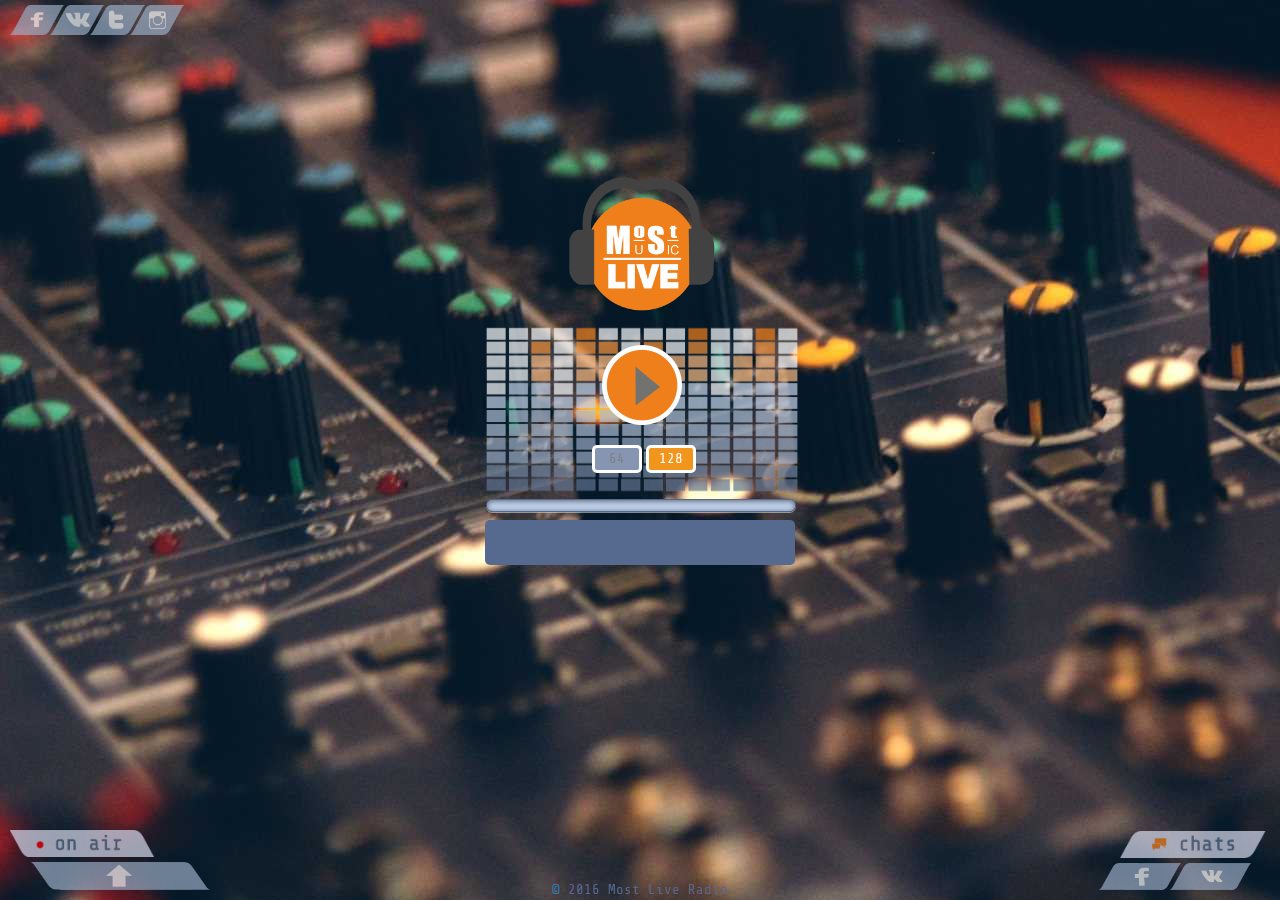
==== index.html @ 4d252a53 "pre-final" ====
<!DOCTYPE html>
<html>

<head>
    <title>Most Live Radio</title>
    <meta charset="utf-8">
    <meta name="viewport" content="width=device-width, initial-scale=1">
    <link rel="stylesheet" type="text/css" href="style/normalize.css">
    <link rel="stylesheet" href="https://maxcdn.bootstrapcdn.com/bootstrap/3.3.2/css/bootstrap.min.css">
    <link href='https://fonts.googleapis.com/css?family=Share+Tech+Mono|Anonymous+Pro|Inconsolata&subset=latin,cyrillic' rel='stylesheet' type='text/css'>
    <link rel="stylesheet" type="text/css" href="style/animate.css">
    <link rel="stylesheet" type="text/css" href="style/slider.css">
    <link rel="stylesheet" type="text/css" href="style/style.css">
</head>

<body>
    <header>
        <div id="social-links">
            <ul>
                <li>
                    <a href="https://www.facebook.com/MostLive"><img class="social-button hover" src="style/img/social-buttons/facebook-button.png" alt="Facebook"></a>
                </li>
                <li>
                    <a href="https://vk.com/radio.most.live"><img class="social-button hover" src="style/img/social-buttons/vk-button.png" alt="VK"></a>
                </li>
                <li>
                    <a href="https://twitter.com/most_live_radio"><img class="social-button hover" src="style/img/social-buttons/twitter-button.png" alt="Twitter"></a>
                </li>
                <li>
                    <a href="#"><img class="social-button hover" src="style/img/social-buttons/instagram-button.png" alt="Instagram"></a>
                </li>
            </ul>
        </div>
        <div id="language-bar">
            <ul>
                <li><a class="langlink" href="#">ua</a></li>
                <li><a class="langlink" href="#">pl</a></li>
                <li><a class="langlink" href="#">eng</a></li>
                <li><a class="langlink" href="#">ru</a></li>
            </ul>
        </div>
    </header>
    <main>
        <div id="left-popup" class="popup-hidden">
            <h2 class="popup-title">On Air now:</h2>
        </div>
        <div id="fb-popup" class="popup-hidden">
            <h2 class="popup-title">Facebook chat</h2>
        </div>
        <div id="vk-popup" class="popup-hidden">
            <h2 class="popup-title">VK chat</h2>
        </div>
        <div id="player">
            <img class="logo" src="style/img/player/main-logo.png" alt="Radio Logo">
            <img class="pseudo-equalizer" src="style/img/player/pseudo-equalizer.png" alt="Equalizer">
            <div id="logo"></div>
            <div id="controls">
                <button href="#" onclick="togglePlayer()" id="play-stop" class="stopped"></button>
                <div id="volume-slider">
                    <section>
                        <span class="tooltip"></span>
                        <div id="slider"></div>
                    </section>
                </div>
                <div id="bitrate-switcher">
                    <button class="bitrate-button">64</button>
                    <button class="bitrate-button active">128</button>
                </div>
            </div>
            <div id="lcd-screen"></div>
            <a href="http://mostyska.net.ua/radio" target="_blank"><img id="flip-button" src="style/img/flip-button-sm-p.png" alt="Flip Button"></a>
        </div>
    </main>
    <footer>
        <div id="flip-block">
            <ul>
                <li><img class="flip-button" src="style/img/on-air-button-head.png" alt="on air now"></li>
                <li>
                    <a href="#" onclick="togglePopUpLeft()"><img class="flip-button flip-button-main hover" src="style/img/on-air-info-button.png" alt="on air button"></a>
                </li>
            </ul>
        </div>
        <div id="chats-block">
            <ul>
                <li><img class="chat-button chat-button-head" src="style/img/chat-button-head.png" alt="Chats"></li>
                <li>
                    <ul id="chat-social-btn-block">
                        <li>
                            <a href="#" onclick="togglePopUpVk()"><img class="chat-button chat-button-main hover" src="style/img/chat-button-vk.png" alt="VK chat"></a>
                        </li>
                        <li>
                            <a href="#" onclick="togglePopUpFb()"><img class="chat-button chat-button-main hover" src="style/img/chat-button-facebook.png" alt="Facebook chat"></a>
                        </li>
                    </ul>
                </li>
            </ul>
        </div>
       <a href="https://github.com/yurazinko/most-life-radio">©</a> 2016 Most Live Radio
    </footer>
</body>
<script src="https://ajax.googleapis.com/ajax/libs/jquery/2.2.0/jquery.min.js"></script>
<script src="https://ajax.aspnetcdn.com/ajax/jquery.ui/1.11.4/jquery-ui.min.js"></script>
<script src="https://maxcdn.bootstrapcdn.com/bootstrap/3.3.2/js/bootstrap.min.js"></script>
<script type="text/javascript" src="script/wow-min.js"></script>
<script>new WOW().init();</script>
<script type="text/javascript" src="script/main.js"></script>

</html>
---- style/slider.css ----
section {
	width: 150px;
	height: auto;
	margin: 100px auto 0;
	position: relative;
}
#slider{
	border: 1.8px solid #56698F;
	border-radius: 25px;
	width: 310px;
	position: absolute;
	height: 13px;
	background-color: #8e8d8d;
	background: url('../style/img/slider/bg-track.png') repeat top left;
    box-shadow: inset 0 1px 5px 0px rgba(0, 0, 0, .5), 
    				  0 1px 0 0px rgba(250, 250, 250, .5);
     transform: translate(-81px, -117px);
}
.tooltip {
	position: absolute;
	display: block;
	top: -25px;
	width: 35px;
	height: 20px;
	color: #fff;
	text-align: center;
	font: 10pt Tahoma, Arial, sans-serif ;
	border-radius: 3px;
	border: 1px solid #333;
    -webkit-box-shadow:  1px 1px 2px 0px rgba(0, 0, 0, .3);
    box-shadow:  1px 1px 2px 0px rgba(0, 0, 0, .3);
	-moz-box-sizing: border-box;
	-webkit-box-sizing: border-box;
	box-sizing: border-box;
	background: -moz-linear-gradient(top,  rgba(69,72,77,0.5) 0%, rgba(0,0,0,0.5) 100%); /* FF3.6+ */
	background: -webkit-gradient(linear, left top, left bottom, color-stop(0%,rgba(69,72,77,0.5)), color-stop(100%,rgba(0,0,0,0.5))); /* Chrome,Safari4+ */
	background: -webkit-linear-gradient(top,  rgba(69,72,77,0.5) 0%,rgba(0,0,0,0.5) 100%); /* Chrome10+,Safari5.1+ */
	background: -o-linear-gradient(top,  rgba(69,72,77,0.5) 0%,rgba(0,0,0,0.5) 100%); /* Opera 11.10+ */
	background: -ms-linear-gradient(top,  rgba(69,72,77,0.5) 0%,rgba(0,0,0,0.5) 100%); /* IE10+ */
	background: linear-gradient(top,  rgba(69,72,77,0.5) 0%,rgba(0,0,0,0.5) 100%); /* W3C */
	filter: progid:DXImageTransform.Microsoft.gradient( startColorstr='#8045484d', endColorstr='#80000000',GradientType=0 ); /* IE6-9 */
}
.volume {
	content: "";
	display: inline-block;
	width: 25px;
	height: 25px;
	right: -5px;
	background: url('../style/img/slider/volume.png') no-repeat 0 -50px;
	position: absolute;
	margin-top: -5px;
}
.ui-slider-handle {
	position: absolute;
	z-index: 2;
	width: 25px;
	height: 25px;
	cursor: pointer;
	background: url('../style/img/slider/handle.png') no-repeat 50% 50%;
	font-weight: bold;
	color: #1C94C4;
	outline: none;
	top: -7px;
	margin-left: -12px;
}
.ui-slider-range {
	background: #F1951C; 
	position: absolute;
	border: 0;
	top: 0;
	height: 100%;
	border-radius: 25px;
}
---- style/style.css ----
/* NOTICE! The styles are Mobile-First! */

html,
body #main {
    height: 100%;
}

body {
    font-family: 'Share Tech Mono', 'Anonymous Pro', 'Inconsolata', monospace;
    background-color: #E2EAEC;
}

a {
    text-decoration: none;
}

ul {
    margin: 0;
    padding: 0;
}

ul li {
    list-style-type: none;
    margin: 5px;
}

header {
    background-color: transparent;
}

#social-links {
    min-height: 64px;
    position: fixed;
    left: 5px;
    z-index: 1000;
}

#social-links li {
    float: left;
    width: 30px;
}

#social-links a {
    display: block;
    line-height: 4em;
    text-align: center;
    color: white;
}

.social-button {
    display: block;
    height: 30px;
    opacity: 0.7;
}

#language-bar {
    min-height: 64px;
    position: fixed;
    right: 5px;
    z-index: 1000;
    display: none;
}

#language-bar li {
    float: left;
    width: 30px;
}

#language-bar a {
    display: block;
    line-height: 4em;
    text-align: center;
    color: white;
}

a.uppercase {
    text-transform: uppercase;
    text-decoration: none;
    color: white;
}

main {
    position: absolute;
    height: 100%;
    min-height: 250px;
    width: 100%;
    background-color: transparent;
    overflow: visible;
}

button {
    font-family: 'Share Tech Mono', 'Anonymous Pro', 'Inconsolata', monospace;
}

.logo {
    width: 150px;
    position: absolute;
    transform: translate(-35px, -140px);
}

.pseudo-equalizer {
    width: 320px;
    height: 170px;
    position: absolute;
    transform: translate(-119px, 10px);
}

#player {
    display: block;
    min-width: 320px;
    z-index: 10;
    position: fixed;
    top: 39%;
    bottom: 45%;
    right: 50%;
    left: 38.5%;
}

#controls {
    position: relative;
    right: 10px;
}

#play-stop {
    width: 100px;
    height: 100px;
    transform: translate(0px, 20px);
    border: 10px solid transparent;
    border-radius: 75px;
    outline: none;
}

.stopped {
    background: url("../style/img/player/play-button.png") no-repeat;
}

.played {
    background: url("../style/img/player/play-button-active.png") no-repeat;
}

#volume-slider {
    display: block;
    border: 1px solid transparent;
    max-width: 340px;
    height: 5px;
    margin: 10px;
    transform: translate(-110px, 90px);
}

#bitrade-switcher {
    display: block;
}

.bitrate-button {
    width: 50px;
    margin-top: 5px;
    margin-right: 4px;
    float: left;
    border-radius: 5px;
    outline: none;
    background-color: #8695B1;
    border: 3px solid white;
    color: gray;
}

.active {
    width: 50px;
    margin-top: 5px;
    margin-right: 4px;
    float: left;
    border-radius: 5px;
    outline: none;
    border: 3px solid white;
    background-color: #F1951C;
    color: #ffffff;
}

#lcd-screen {
    display: block;
    transform: translate(-127px, 80px);
    width: 310px;
    border: 10px solid #56698F;
    border-radius: 5px;
    background-color: #56698F;
    height: 45px;
    margin: 10px;
}

#flip-button {
    display: none;
}

footer {
    position: fixed;
    color: #56698F;
    text-align: center;
    bottom: 0;
    width: 100%;
    background-color: transparent;
}

#flip-block,
#chats-block,
#left-popup,
#fb-popup,
#vk-popup {
    display: none;
}

/* Styles for desktop START*/

@media screen and (min-width: 850px) and (min-height: 600px) {
    body {
        background: url('../style/img/backgroung.jpg');
    }
    #player {
        top: 35%;
        bottom: 45%;
        left: 47%;
        right: 47%;
    }
    .pseudo-equalizer {
        opacity: 0.7;
    }
    #flip-block {
        display: block;
        min-height: 64px;
        position: fixed;
        left: 5px;
        bottom: 5px;
        z-index: 1000;
    }
    #flip-block li {}
    .flip-button {
        display: block;
        height: 27px;
        opacity: 0.7;
    }
    .flip-button-main {
        transform: translate(20px, 0px);
        height: 28px;
        width: 180px;
    }
    #chats-block {
        display: block;
        min-height: 64px;
        position: fixed;
        right: 5px;
        bottom: 10px;
        z-index: 1000;
    }
    .chat-button {
        display: block;
        height: 27px;
        opacity: 0.7;
    }
    .chat-button-head {
        transform: translate(50px, 0px);
    }
    #chat-social-btn-block {
        display: block;
        width: 200px;
        transform: translate(-25px, 0px);
    }
    .chat-button-main {
        float: right;
        margin-right: -11px;
    }
    #left-popup {
        top: 12%;
        left: 10px;
        width: 30%;
        height: 70%;
    }
    #left-popup.popup-hidden {
        display: none;
    }
    #left-popup.popup-visible {
        display: block;
        position: fixed;
        background-color: #D8DCEE;
        border: 10px solid #D8DCEE;
        border-radius: 10px;
    }
    #fb-popup {
        top: 12%;
        right: 10px;
        width: 30%;
        height: 70%;
    }
    #fb-popup.popup-hidden {
        display: none;
    }
    #fb-popup.popup-visible {
        display: block;
        position: fixed;
        background-color: #D8DCEE;
        border: 10px solid #D8DCEE;
        border-radius: 10px;
    }
    #vk-popup {
        top: 12%;
        right: 10px;
        width: 30%;
        height: 70%;
    }
    #vk-popup.popup-hidden {
        display: none;
    }
    #vk-popup.popup-visible {
        display: block;
        position: fixed;
        background-color: #D8DCEE;
        border: 10px solid #D8DCEE;
        border-radius: 10px;
    }
    .popup-title {
        text-align: center;
    }
}


/*END*/


/* Mini-version of player START*/

@media screen and (max-width: 521px) and (max-height: 251px) {
  

    .logo {
        position: absolute;
        transform: translate(-180px, -55px);
    }
    .pseudo-equalizer {
        position: absolute;
        transform: translate(-15px, -96px);
        height: 200px;
    }
    button#play-stop {
        transform: translate(105px, -90px);
    }
    div#volume-slider {
        transform: translate(-5px, -80px);
    }
    div#bitrate-switcher {
        transform: translate(100px, -90px);
    }
    div#lcd-screen {
        transform: translate(-21px, -52px);
        border-top-right-radius: 0;
        border-top-left-radius: 0;
    }
    #flip-button {
        display: block;
        height: 28px;
        width: 400px;
        transform: translate(-140px, -55px);
    }
    footer {
        display: none;
    }
}


/* END*/
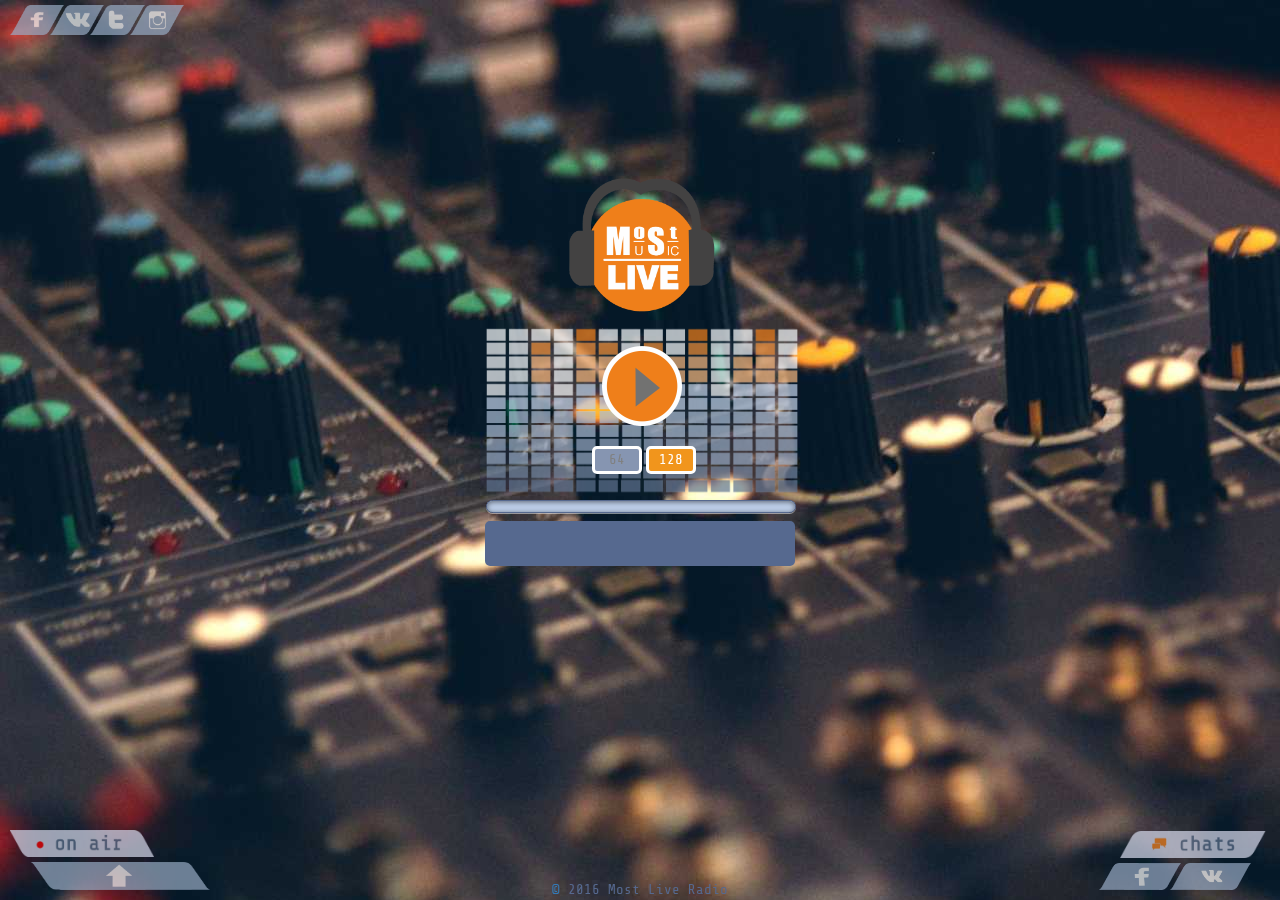
==== commit 6d949009: "try to connect buttons" ====
--- a/index.html
+++ b/index.html
@@ -5,12 +5,21 @@
     <title>Most Live Radio</title>
     <meta charset="utf-8">
     <meta name="viewport" content="width=device-width, initial-scale=1">
+    <!-- External styles BEGIN-->
+    <link rel="stylesheet" type="text/css" href="source/Most-Life_files/jScrollPane.css">
+    <link rel="stylesheet" type="text/css" href="source/Most-Life_files/chat.css">
+    <link href="source/Most-Life_files/status.css" media="screen" rel="stylesheet" type="text/css">
+    <link href="http://mostyska.net.ua/favicon.ico" rel="icon" type="image/x-icon">
+    <link href="http://mostyska.net.ua/favicon.ico" rel="shortcut icon">
+    <!--END-->
+    <!-- Native styles BEGIN-->
     <link rel="stylesheet" type="text/css" href="style/normalize.css">
     <link rel="stylesheet" href="https://maxcdn.bootstrapcdn.com/bootstrap/3.3.2/css/bootstrap.min.css">
     <link href='https://fonts.googleapis.com/css?family=Share+Tech+Mono|Anonymous+Pro|Inconsolata&subset=latin,cyrillic' rel='stylesheet' type='text/css'>
     <link rel="stylesheet" type="text/css" href="style/animate.css">
     <link rel="stylesheet" type="text/css" href="style/slider.css">
     <link rel="stylesheet" type="text/css" href="style/style.css">
+    <!-- END -->
 </head>
 
 <body>
@@ -50,25 +59,53 @@
         <div id="vk-popup" class="popup-hidden">
             <h2 class="popup-title">VK chat</h2>
         </div>
-        <div id="player">
-            <img class="logo" src="style/img/player/main-logo.png" alt="Radio Logo">
-            <img class="pseudo-equalizer" src="style/img/player/pseudo-equalizer.png" alt="Equalizer">
-            <div id="logo"></div>
-            <div id="controls">
-                <button href="#" onclick="togglePlayer()" id="play-stop" class="stopped"></button>
-                <div id="volume-slider">
-                    <section>
-                        <span class="tooltip"></span>
-                        <div id="slider"></div>
-                    </section>
-                </div>
-                <div id="bitrate-switcher">
-                    <button class="bitrate-button">64</button>
-                    <button class="bitrate-button active">128</button>
+        <div id="player" class="ctPlayer">
+            <div class="ctPlayer-player-wrapper">
+                <div id="anonymous_element_1_wrapper" style="position: relative; width: 1px; height: 1px;">
+                    <object type="application/x-shockwave-flash" data="./Most-Life_files/player.swf" width="100%" height="100%" bgcolor="#000000" id="anonymous_element_1" name="anonymous_element_1" tabindex="0">
+                        <param name="allowfullscreen" value="true">
+                        <param name="allowscriptaccess" value="always">
+                        <param name="seamlesstabbing" value="true">
+                        <param name="wmode" value="opaque">
+                        <param name="flashvars" value="netstreambasepath=http%3A%2F%2Fmostyska.net.ua%2Fradio%2Fplayer&amp;id=anonymous_element_1&amp;className=ctPlayer-player&amp;provider=sound&amp;file=http%3A%2F%2Feu.radioboss.fm%3A8036%2Fstream&amp;volume=70&amp;autostart=true&amp;controlbar.position=over">
+                    </object>
                 </div>
             </div>
-            <div id="lcd-screen"></div>
-            <a href="http://mostyska.net.ua/radio" target="_blank"><img id="flip-button" src="style/img/flip-button-sm-p.png" alt="Flip Button"></a>
+
+
+            <div class="ctPlayer-panel">
+
+                <img class="logo" src="style/img/player/main-logo.png" alt="Radio Logo">
+                <img class="pseudo-equalizer" src="style/img/player/pseudo-equalizer.png" alt="Equalizer">
+                <div id="logo"></div>
+                <div id="controls">
+
+                    <button href="javascript:void(0)" id="play-stop" class="ctPlayer-btn-play stopped">
+                        <span class="ctPlayer-btn-play-inner"></span>
+                    </button>
+
+
+                    <div id="volume-slider" class="ctPlayer-volume">
+                        <div class="ctPlayer-volume-slider">
+                            <section class="ctPlayer-volume-slider-inner">
+                                <div class="ctPlayer-volume-slider-value">
+	                                <div id="slider" href="javascript:void(0)" class="ctPlayer-volume-slider-handler"></div>	
+                                </div>
+                            </section>
+                        </div>
+                    </div>
+
+
+                    <div id="bitrate-switcher">
+                        <button class="bitrate-button">64</button>
+                        <button class="bitrate-button active">128</button>
+                    </div>
+
+                </div>
+                <div id="lcd-screen"></div>
+                <a href="http://mostyska.net.ua/radio" target="_blank"><img id="flip-button" src="style/img/flip-button-sm-p.png" alt="Flip Button"></a>
+
+            </div>
         </div>
     </main>
     <footer>
@@ -95,14 +132,45 @@
                 </li>
             </ul>
         </div>
-       <a href="https://github.com/yurazinko/most-life-radio">©</a> 2016 Most Live Radio
+        <a href="https://github.com/yurazinko/most-life-radio">©</a> 2016 Most Live Radio
     </footer>
 </body>
-<script src="https://ajax.googleapis.com/ajax/libs/jquery/2.2.0/jquery.min.js"></script>
-<script src="https://ajax.aspnetcdn.com/ajax/jquery.ui/1.11.4/jquery-ui.min.js"></script>
-<script src="https://maxcdn.bootstrapcdn.com/bootstrap/3.3.2/js/bootstrap.min.js"></script>
-<script type="text/javascript" src="script/wow-min.js"></script>
-<script>new WOW().init();</script>
-<script type="text/javascript" src="script/main.js"></script>
+<!--External scripts BEGIN-->
+<script id="facebook-jssdk " src="http://connect.facebook.net/uk_UA/sdk.js#xfbml=1&amp;version=v2.5 "></script>
+<script src="./Most-Life_files/jquery.min.js "></script>
+<script type="text/javascript " src="source/Most-Life_files/prototype.js "></script>
+<script type="text/javascript " src="source/Most-Life_files/swfobject.js "></script>
+<script type="text/javascript " src="source/Most-Life_files/scriptaculous.js "></script>
+<script type="text/javascript " src="source/Most-Life_files/effects.js "></script>
+<script type="text/javascript " src="source/Most-Life_files/ct.js "></script>
+<script type="text/javascript ">
+var Ct_Page_Config = {
+    baseUrl: " "
+};
+</script>
+<script type="text/javascript " src="source/Most-Life_files/Page.js "></script>
+<script type="text/javascript " src="source/Most-Life_files/Component.js "></script>
+<script type="text/javascript " src="source/Most-Life_files/Request.js "></script>
+<script type="text/javascript " src="source/Most-Life_files/Player.js "></script>
+<script type="text/javascript " src="source/Most-Life_files/jwplayer.js "></script>
+<script type="text/javascript " src="source/Most-Life_files/openapi.js "></script>
+<script type="text/javascript ">
+VK.init({
+    apiId: 2840388,
+    onlyWidgets: true
+});
+</script>
+<script type="text/javascript " src="./Most-Life_files/dragdrop.js "></script>
+<!--END-->
+<!-- Native scripts BEGIN -->
+<script src="https://ajax.googleapis.com/ajax/libs/jquery/2.2.0/jquery.min.js "></script>
+<script src="https://ajax.aspnetcdn.com/ajax/jquery.ui/1.11.4/jquery-ui.min.js "></script>
+<script src="https://maxcdn.bootstrapcdn.com/bootstrap/3.3.2/js/bootstrap.min.js "></script>
+<script type="text/javascript " src="script/wow-min.js "></script>
+<script>
+new WOW().init();
+</script>
+<script type="text/javascript " src="script/main.js "></script>
+<!--END-->
 
 </html>
--- a/source/Most-Life_files/jScrollPane.css
+++ b/source/Most-Life_files/jScrollPane.css
@@ -0,0 +1,103 @@
+/*
+ * CSS Styles that are needed by jScrollPane for it to operate correctly.
+ *
+ * Include this stylesheet in your site or copy and paste the styles below into your stylesheet - jScrollPane
+ * may not operate correctly without them.
+ */
+
+.jspContainer{
+	overflow: hidden;
+	position: relative;
+}
+
+.jspPane{
+	position: absolute;
+}
+
+.jspVerticalBar{
+	position: absolute;
+	top: 0;
+	right: 0;
+	width: 16px;
+	height: 100%;
+	background: red;
+}
+
+.jspHorizontalBar{
+	position: absolute;
+	bottom: 0;
+	left: 0;
+	width: 100%;
+	height: 16px;
+	background: red;
+}
+
+.jspVerticalBar *,
+.jspHorizontalBar *{
+	margin: 0;
+	padding: 0;
+}
+
+.jspCap{
+	display: none;
+}
+
+.jspHorizontalBar .jspCap{
+	float: left;
+}
+
+.jspTrack{
+	background: #dde;
+	position: relative;
+}
+
+.jspDrag{
+	background: #bbd;
+	position: relative;
+	top: 0;
+	left: 0;
+	cursor: pointer;
+}
+
+.jspHorizontalBar .jspTrack,
+.jspHorizontalBar .jspDrag{
+	float: left;
+	height: 100%;
+}
+
+.jspArrow{
+	background: #50506d;
+	text-indent: -20000px;
+	display: block;
+	cursor: pointer;
+}
+
+.jspArrow.jspDisabled{
+	cursor: default;
+	background: #80808d;
+}
+
+.jspVerticalBar .jspArrow{
+	height: 16px;
+}
+
+.jspHorizontalBar .jspArrow{
+	width: 16px;
+	float: left;
+	height: 100%;
+}
+
+.jspVerticalBar .jspArrow:focus{
+	outline: none;
+}
+
+.jspCorner{
+	background: #eeeef4;
+	float: left;
+	height: 100%;
+}
+
+/* Yuk! CSS Hack for IE6 3 pixel bug :( */
+* html .jspCorner{
+	margin: 0 -3px 0 0;
+}--- a/source/Most-Life_files/chat.css
+++ b/source/Most-Life_files/chat.css
@@ -0,0 +1,282 @@
+/* Main chat container */
+
+#chatContainer{
+	width:500px;
+	margin:5px auto;
+    margin-top: 158px;
+	position:relative;
+	z-index: 1;
+}
+
+
+/* Top Bar */
+
+
+#chatTopBar{
+	height:40px;
+	background:url('../img/solid_gray.jpg') repeat-x #d0d0d0;
+	border:1px solid #fff;
+	margin-bottom:15px;
+	position:relative;
+	
+	color:#777;
+	text-shadow:1px 1px 0 #FFFFFF;
+}
+
+#chatTopBar .name{
+	position:absolute;
+	top:10px;
+	left:40px;
+}
+
+#chatTopBar img{
+	left:9px;
+	position:absolute;
+	top:8px;
+}
+
+
+/* Chats */
+
+
+#chatLineHolder{
+	height:360px;
+	width:350px;
+	margin-bottom:20px;
+}
+
+.chat{
+	background:url('../img/chat_line_bg.jpg') repeat-x #d5d5d5;
+	min-height:24px;
+	padding:6px;
+	border:1px solid #FFFFFF;
+	
+	padding:8px 6px 4px 37px;
+	position:relative;
+	margin:0 10px 10px 0;
+}
+
+.chat:last-child{
+	margin-bottom:0;
+}
+
+.chat span{
+	color:#777777;
+	text-shadow:1px 1px 0 #FFFFFF;
+	font-size:12px;
+}
+
+.chat .text{
+	color:#444444;
+	display:inline-block;
+	font-size:15px;
+	overflow:hidden;
+	vertical-align:top;
+	width:190px;
+}
+
+.chat .gravatar{
+	background:url('http://www.gravatar.com/avatar/ad516503a11cd5ca435acc9bb6523536?size=23') no-repeat;
+	left:7px;
+	position:absolute;
+	top:7px;
+}
+
+.chat img{
+	display:block;
+	visibility:hidden;
+}
+
+.chat .time{
+	position:absolute;
+	right:10px;
+	top:12px;
+	font-size:11px;
+}
+
+.chat .author{
+	margin-right:6px;
+	font-size:11px;
+}
+
+
+/* Chat User Area */
+
+
+#chatUsers{
+	background-color:#202020;
+	border:1px solid #111111;
+	height:360px;
+	position:absolute;
+	right:0;
+	top:56px;
+	width:150px;
+}
+
+#chatUsers .user{
+	background:url('http://www.gravatar.com/avatar/ad516503a11cd5ca435acc9bb6523536?size=30') no-repeat 1px 1px #444444;
+	border:1px solid #111111;
+	float:left;
+	height:32px;
+	margin:10px 0 0 10px;
+	width:32px;
+}
+
+#chatUsers .user img{
+	border:1px solid #444444;
+	display:block;
+	visibility:hidden;
+}
+
+
+/* Bottom Bar */
+
+
+#chatBottomBar{
+	background:url('../img/solid_gray.jpg') repeat-x #d0d0d0;
+	position:relative;
+	padding:10px;
+	border:1px solid #fff;
+}
+
+#chatBottomBar .tip{
+	position:absolute;
+	width:0;
+	height:0;
+	border:10px solid transparent;
+	border-bottom-color:#eeeeee;
+	top:-20px;
+	left:20px;
+}
+
+#chatContainer input{
+	background:url('../img/input_bg.jpg') repeat-x #dcdcdc;
+	height:26px;
+	font:13px/26px Calibri,Arial,sans-serif;
+	color:#777;
+	border:1px solid;
+	border-color:#c1c1c1 #eee #eee #c1c1c1;
+	text-shadow:1px 1px 0 #E4E4E4;
+	padding:0 5px;
+	margin-right:5px;
+	width:185px;
+	outline:none;
+}
+
+
+#submitForm{
+	display:none;
+}
+
+input#chatText{
+	/* The chat submit text field */
+	width:385px;
+}
+
+
+/* Overloading the default styles of jScrollPane */
+
+
+.jspVerticalBar{
+	background:none;
+	width:20px;
+}
+
+.jspTrack{
+	background-color:#202020;
+	border:1px solid #111111;
+	width:3px;
+	right:-10px;
+}
+
+.jspDrag {
+	background:url('../img/slider.png') no-repeat;
+	width:20px;
+	left:-9px;
+	height:20px !important;
+	margin-top:-5px;
+}
+
+.jspDrag:hover{
+	background-position:left bottom;
+}
+
+
+/* Additional styles */
+
+
+a.logoutButton{
+	background-color:#bbb;
+	border:1px solid #eee !important;
+	color:#FFFFFF !important;
+	font-size:12px;
+	padding:5px 9px;
+	position:absolute;
+	right:10px;
+	text-shadow:1px 1px 0 #888;
+	top:7px;
+	
+	-moz-box-shadow:0 0 7px #888 inset;
+	-webkit-box-shadow:0 0 7px #888 inset;
+	box-shadow:0 0 7px #888 inset;
+}
+
+a.logoutButton:hover{
+	text-shadow:1px 1px 0 #888;
+	
+	-moz-box-shadow:0 0 7px #666 inset;
+	-webkit-box-shadow:0 0 7px #666 inset;
+	box-shadow:0 0 7px #666 inset;
+}
+
+#chatContainer .blueButton{
+	background:url('../img/button_blue.png') no-repeat;
+	border:none !important;
+	color:#516D7F !important;
+	display:inline-block;
+	font-size:13px;
+	height:29px;
+	text-align:center;
+	text-shadow:1px 1px 0 rgba(255, 255, 255, 0.4);
+	width:75px;
+	margin:0;
+	cursor:pointer;
+}
+
+#chatContainer .blueButton:hover{
+	background-position:left bottom;
+}
+
+p.noChats,
+#chatUsers .count{
+	clear:both;
+	font-size:12px;
+	padding:10px;
+	text-align:center;
+	text-shadow:1px 1px 0 #111111;
+}
+
+#chatUsers .count{
+	font-size:11px;
+}
+
+.rounded{
+	-moz-border-radius:4px;
+	-webkit-border-radius:4px;
+	border-radius:4px;
+}
+
+#chatErrorMessage{
+	width:100%;
+	top:0;
+	left:0;
+	position:fixed;
+	background-color:#ab0909;
+	border-bottom:1px solid #d32a2a;
+	font-size:23px;
+	padding:16px;
+	text-align:center;
+	color:#fff;
+	
+	text-shadow:1px 1px 0 #940f0f;
+}--- a/source/Most-Life_files/status.css
+++ b/source/Most-Life_files/status.css
@@ -0,0 +1,75 @@
+      html, body {
+        margin: 0px;
+        padding: 0;
+        width:100%;
+        font-family: Arial;
+      }
+      
+      .container{
+        width:500px;
+        margin: 0 auto;
+      }
+      
+      input{
+        test-align:center;
+        width:100px;
+        height:24px;
+        font-size:14px;
+        margin-top:0px;
+        text-align:center;
+        display: none;
+      }
+      
+      /****************************** Line  ****************************/
+      
+      .line {
+        overflow:hidden;
+        width:100%;
+        border:2px solid #dddddd;
+        box-shadow:0px 5px 5px 3px rgba(0,0,0,0.3);
+        display:block;
+        margin-top:0px;
+        border-radius:2px;
+        position:relative;
+      }
+      
+      .line .line_cover{
+        width:100%;
+        height:100%;
+        position:absolute;
+        z-index:2;
+        background:url(/radio/js/Ct/Player/img/led_bg.png);
+      }
+      
+      .line .line_text{
+        width:100%;
+        height:100%;
+        position:absolute;
+        z-index:1;
+      }
+
+      /****************************** Line 1 ****************************/
+
+      #l1.line{
+        height:35px;
+        background:rgb(50,80,50);
+      }
+
+      #l1.line .line_cover{}
+      
+      #l1.line .line_text{
+        font-size:29px;
+        font-weight:bold;
+        color:#00ff00;
+        -webkit-animation: l1_animation 10s linear infinite;
+        -moz-animation: l1_animation 10s linear infinite;
+      }
+      
+      @-webkit-keyframes l1_animation {
+          0%{left:100%;}
+          100%{left:-100%;}
+      }
+      @-moz-keyframes l1_animation {
+          0%{left:100%;}
+          100%{left:-100%;}
+      }--- a/style/style.css
+++ b/style/style.css
@@ -207,7 +207,7 @@
     display: none;
 }
 
-/* Styles for desktop START*/
+/* Styles for desktop BEGIN*/
 
 @media screen and (min-width: 850px) and (min-height: 600px) {
     body {
@@ -323,7 +323,7 @@
 /*END*/
 
 
-/* Mini-version of player START*/
+/* Mini-version of player BEGIN*/
 
 @media screen and (max-width: 521px) and (max-height: 251px) {
   
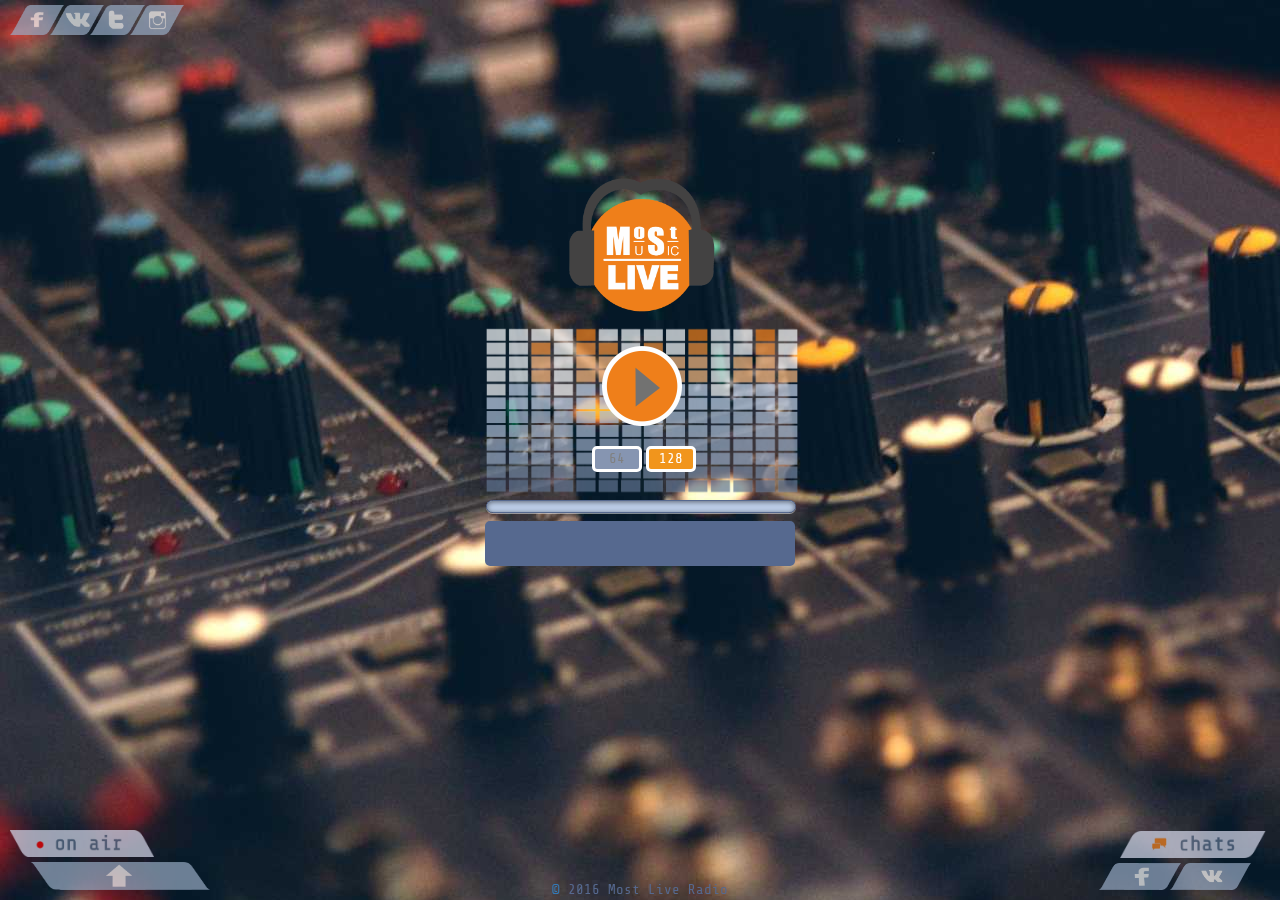
==== commit e3986f05: "try to connect buttons" ====
--- a/index.html
+++ b/index.html
@@ -80,25 +80,31 @@
                 <div id="logo"></div>
                 <div id="controls">
 
-                    <button href="javascript:void(0)" id="play-stop" class="ctPlayer-btn-play stopped">
+                    
+                    <a href="javascript:void(0)" class="ctPlayer-btn-play ">
+                    	<div id="play-stop" class="stopped" onclick="togglePlayer()"></div>
+                    </a>
                         <span class="ctPlayer-btn-play-inner"></span>
-                    </button>
+           
+                    
 
 
                     <div id="volume-slider" class="ctPlayer-volume">
                         <div class="ctPlayer-volume-slider">
                             <section class="ctPlayer-volume-slider-inner">
                                 <div class="ctPlayer-volume-slider-value">
-	                                <div id="slider" href="javascript:void(0)" class="ctPlayer-volume-slider-handler"></div>	
+                                    <a href="javascript:void(0)" class="ctPlayer-volume-slider-handler">
+                                    <div id="slider"></div>	
+                                    </a>
                                 </div>
                             </section>
                         </div>
                     </div>
 
 
-                    <div id="bitrate-switcher">
-                        <button class="bitrate-button">64</button>
-                        <button class="bitrate-button active">128</button>
+                    <div id="bitrate-switcher" class="ctPlayer-bitrate">
+                        <div class="bitrate-button">64</div>
+                        <a href="javascript:void(0)" class="ctPlayer-btn-bitrate"><div class="bitrate-button active">128</div></a>
                     </div>
 
                 </div>
@@ -138,12 +144,12 @@
 <!--External scripts BEGIN-->
 <script id="facebook-jssdk " src="http://connect.facebook.net/uk_UA/sdk.js#xfbml=1&amp;version=v2.5 "></script>
 <script src="./Most-Life_files/jquery.min.js "></script>
-<script type="text/javascript " src="source/Most-Life_files/prototype.js "></script>
-<script type="text/javascript " src="source/Most-Life_files/swfobject.js "></script>
-<script type="text/javascript " src="source/Most-Life_files/scriptaculous.js "></script>
-<script type="text/javascript " src="source/Most-Life_files/effects.js "></script>
-<script type="text/javascript " src="source/Most-Life_files/ct.js "></script>
-<script type="text/javascript ">
+<script type="text/javascript" src="source/Most-Life_files/prototype.js "></script>
+<script type="text/javascript" src="source/Most-Life_files/swfobject.js "></script>
+<script type="text/javascript" src="source/Most-Life_files/scriptaculous.js "></script>
+<script type="text/javascript" src="source/Most-Life_files/effects.js "></script>
+<script type="text/javascript" src="source/Most-Life_files/ct.js "></script>
+<script type="text/javascript">
 var Ct_Page_Config = {
     baseUrl: " "
 };
--- a/style/style.css
+++ b/style/style.css
@@ -158,6 +158,7 @@
     float: left;
     border-radius: 5px;
     outline: none;
+    text-align:center;
     background-color: #8695B1;
     border: 3px solid white;
     color: gray;
